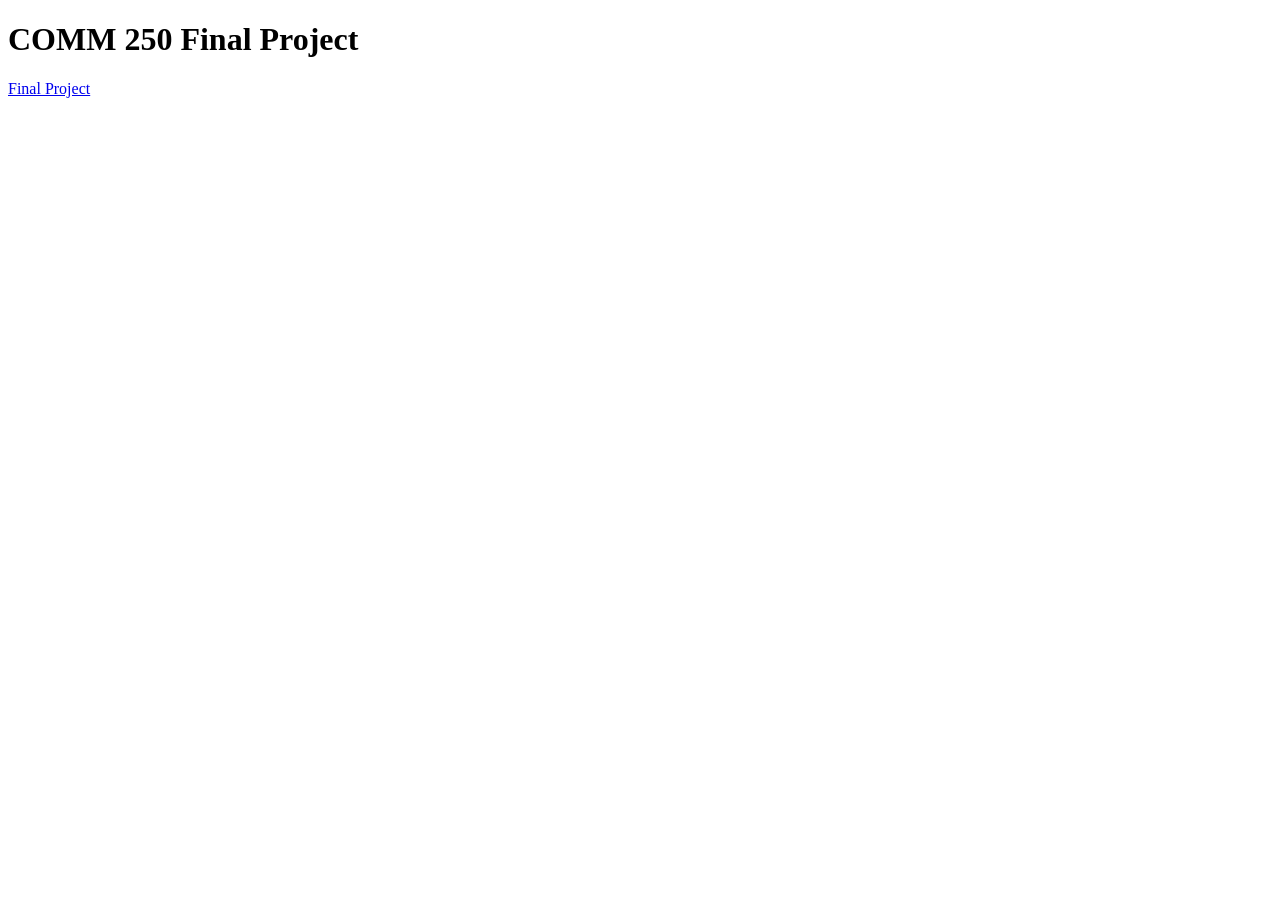
==== index.html @ 82ae711d "index changed" ====
<!DOCTYPE html>
<html lang="en">
<head>
    <meta charset="UTF-8">
    <meta name="viewport" content="width=device-width, initial-scale=1.0">
    <title>Home</title>
</head>
<body>
    <h1>COMM 250 Final Project</h1>
    <a href="comm250_final/grothwell_outlierMirrors/index.html">Final Project</a>
</body>
</html>
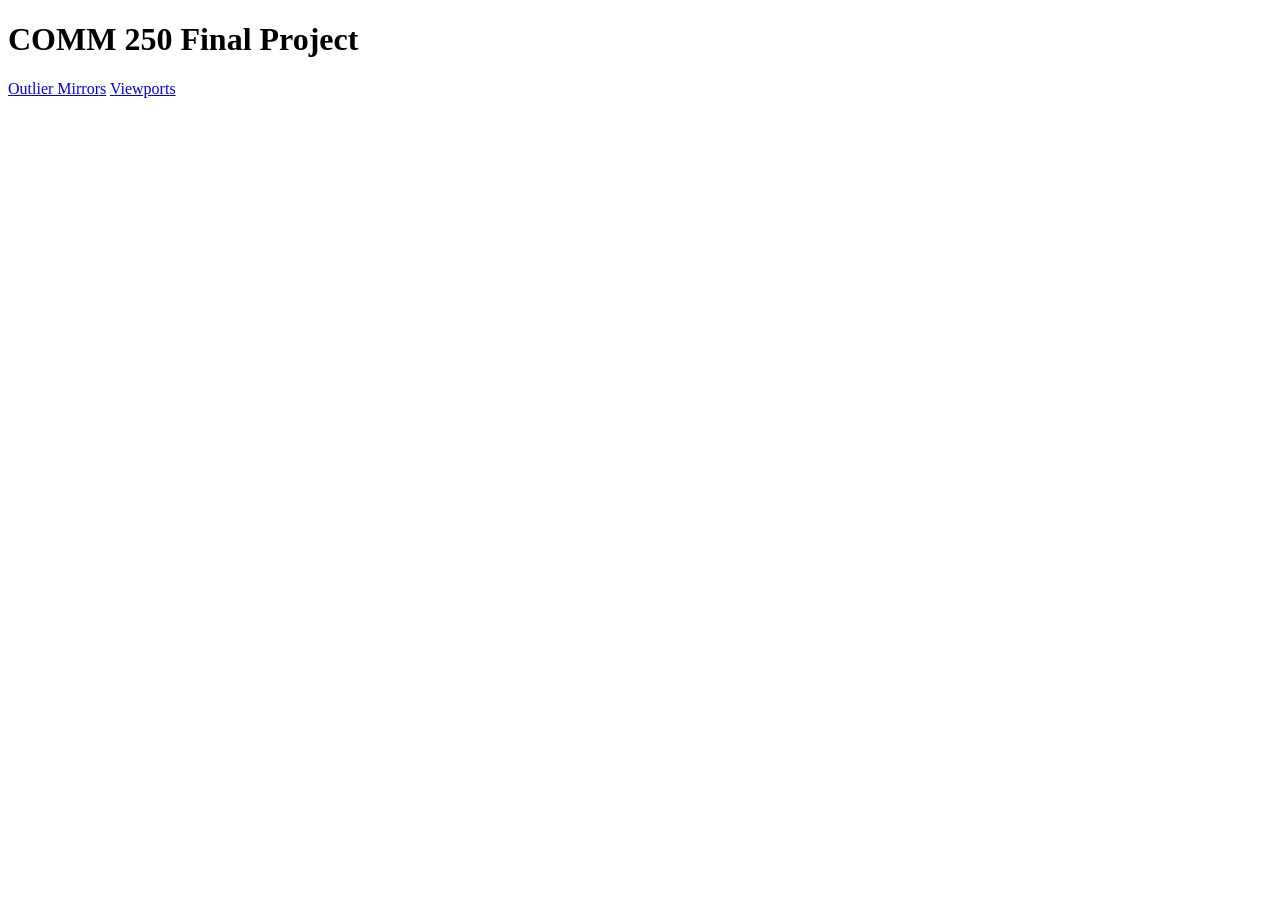
==== commit 899a08a1: "viewports properly linked to the portfolio!" ====
--- a/index.html
+++ b/index.html
@@ -7,6 +7,7 @@
 </head>
 <body>
     <h1>COMM 250 Final Project</h1>
-    <a href="comm250_final/grothwell_outlierMirrors/index.html">Final Project</a>
+    <a href="comm250_final/grothwell_outlierMirrors/index.html">Outlier Mirrors</a>
+    <a href="https://graace-ro.github.io/viewports/">Viewports</a>
 </body>
 </html>
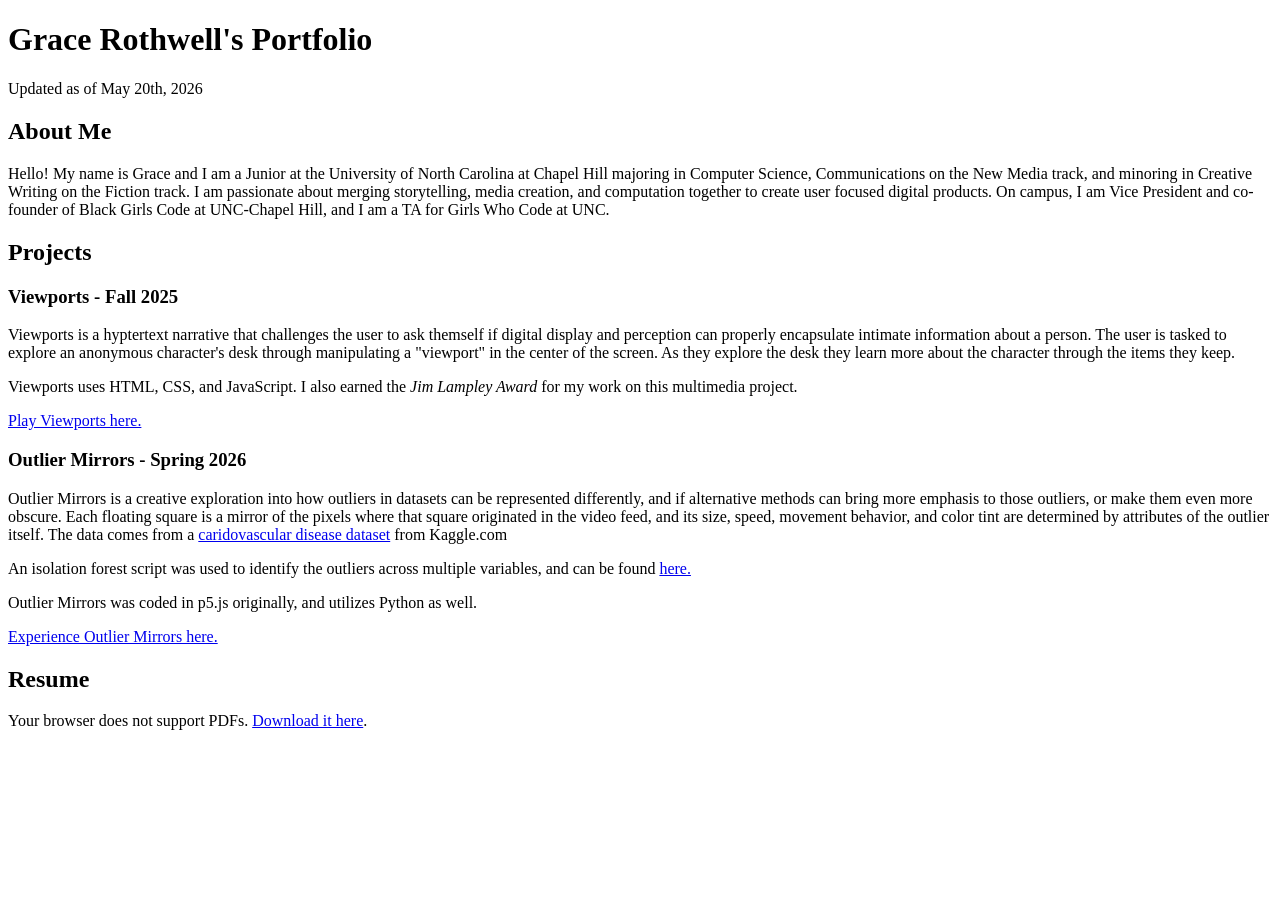
==== commit ffd07782: "portfolio html first pass complete" ====
--- a/index.html
+++ b/index.html
@@ -6,8 +6,45 @@
     <title>Home</title>
 </head>
 <body>
-    <h1>COMM 250 Final Project</h1>
-    <a href="comm250_final/grothwell_outlierMirrors/index.html">Outlier Mirrors</a>
-    <a href="https://graace-ro.github.io/viewports/">Viewports</a>
+    <head>
+        <div>
+            <h1>Grace Rothwell's Portfolio</h1>
+        </div>
+        <div>
+            <p>Updated as of May 20th, 2026</p>
+        </div>
+    </head>
+    <main>
+        <div>
+            <h2>About Me</h2>
+            <p>Hello! My name is Grace and I am a Junior at the University of North Carolina at Chapel Hill majoring in Computer Science, Communications on the New Media track, and minoring in Creative Writing on the Fiction track. I am passionate about merging storytelling, media creation, and computation together to create user focused digital products. On campus, I am Vice President and co-founder of Black Girls Code at UNC-Chapel Hill, and I am a TA for Girls Who Code at UNC.</p>
+        </div>
+        <div>
+            <h2>Projects</h2>
+            <div>
+                <h3>Viewports - Fall 2025</h3>
+                <p>Viewports is a hyptertext narrative that challenges the user to ask themself if digital display and perception can properly encapsulate intimate information about a person. The user is tasked to explore an anonymous character's desk through manipulating a "viewport" in the center of the screen. As they explore the desk they learn more about the character through the items they keep.</p>
+                <p>Viewports uses HTML, CSS, and JavaScript. I also earned the <i>Jim Lampley Award</i> for my work on this multimedia project.</p>
+                <a href="https://graace-ro.github.io/viewports/">Play Viewports here.</a>
+            </div>
+            <div>
+                <h3>Outlier Mirrors - Spring 2026</h3>
+                <p>Outlier Mirrors is a creative exploration into how outliers in datasets can be represented differently, and if alternative methods can bring more emphasis to those outliers, or make them even more obscure. Each floating square is a mirror of the pixels where that square originated in the video feed, and its size, speed, movement behavior, and color tint are determined by attributes of the outlier itself. The data comes from a <a href="https://www.kaggle.com/datasets/sulianova/cardiovascular-disease-dataset">caridovascular disease dataset</a> from Kaggle.com</p>
+                <p>An isolation forest script was used to identify the outliers across multiple variables, and can be found <a href="isolation_forest.html">here.</a></p>
+                <p>Outlier Mirrors was coded in p5.js originally, and utilizes Python as well.</p>
+                <a href="comm250_final/grothwell_outlierMirrors/index.html">Experience Outlier Mirrors here.</a>
+            </div>
+        </div>
+        <div>
+                <h2>Resume</h2>
+                <object data="assets/GrothwellResume_September.pdf" type="application/pdf" width="80%" height="300px">
+                    <p>Your browser does not support PDFs. <a href="file.pdf">Download it here</a>.</p>
+                </object>
+            </div>
+    </main>
+    <footer>
+
+    </footer>
+    
 </body>
 </html>
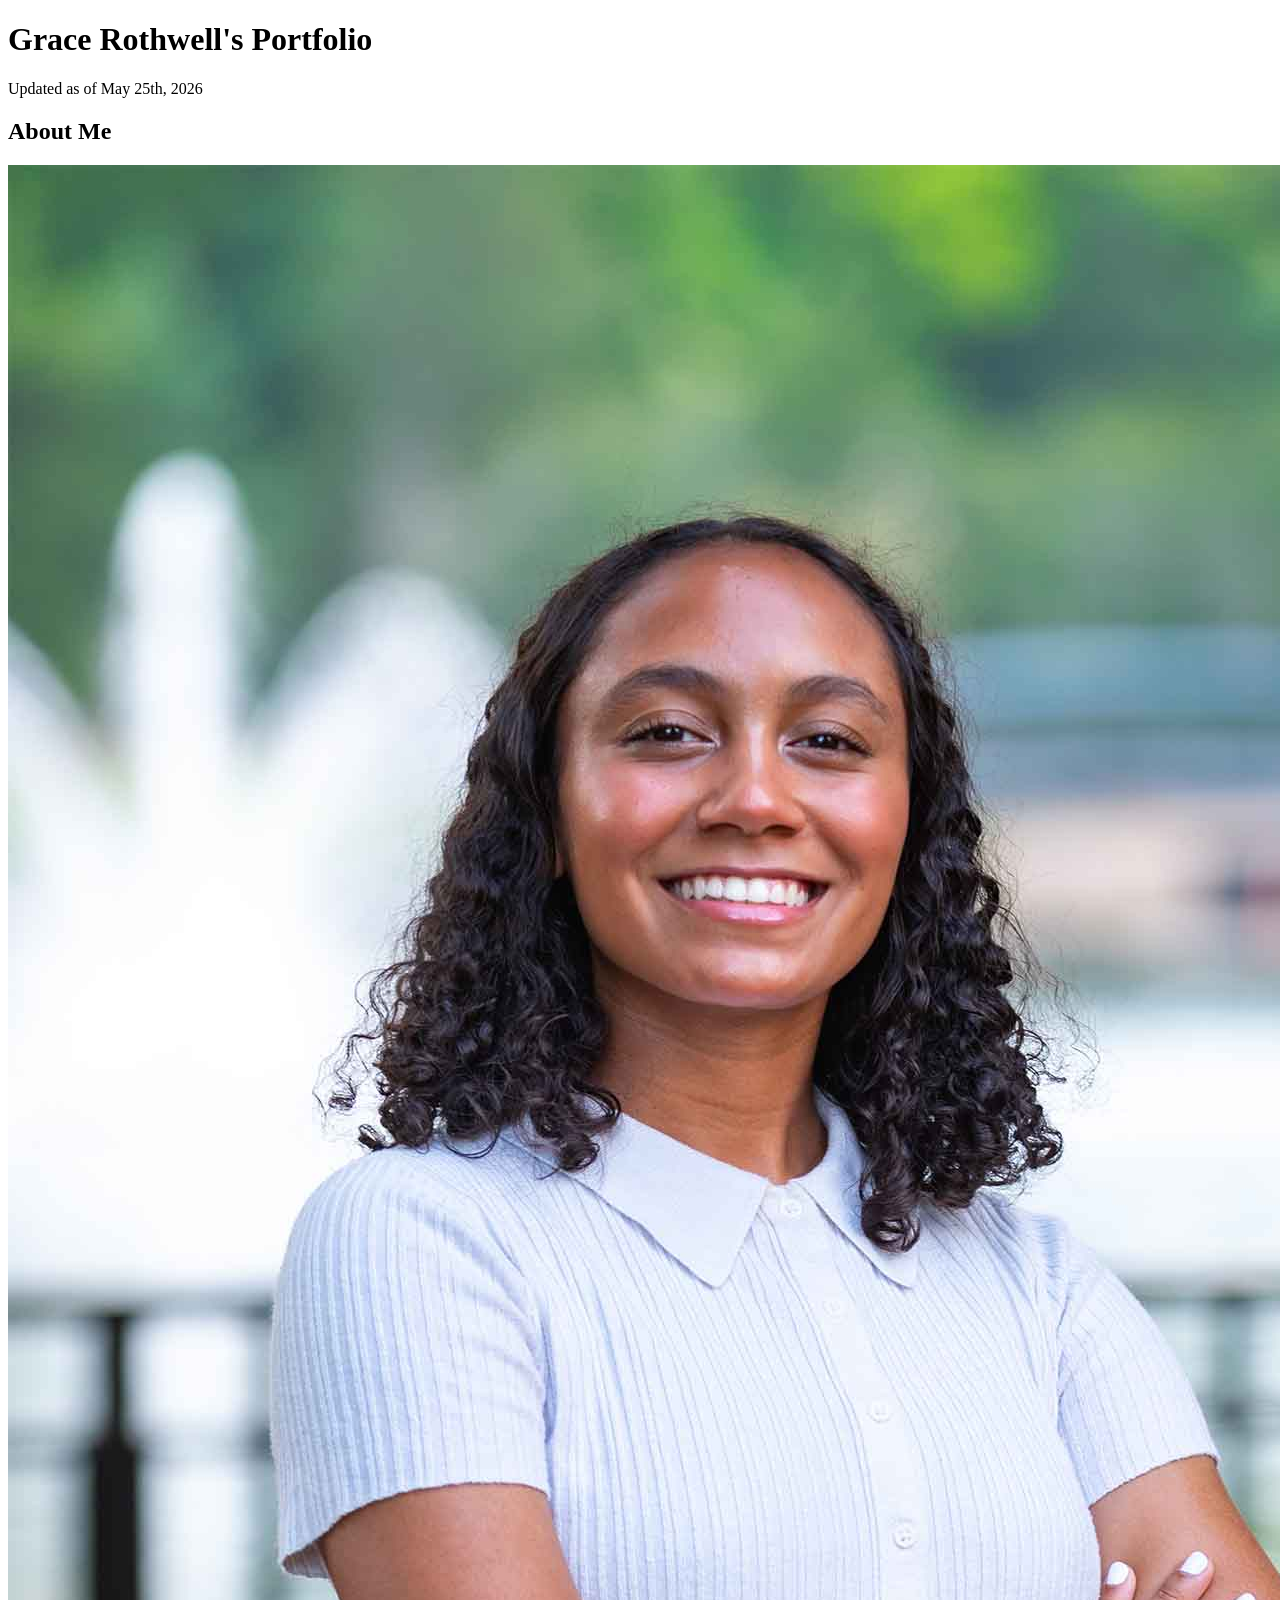
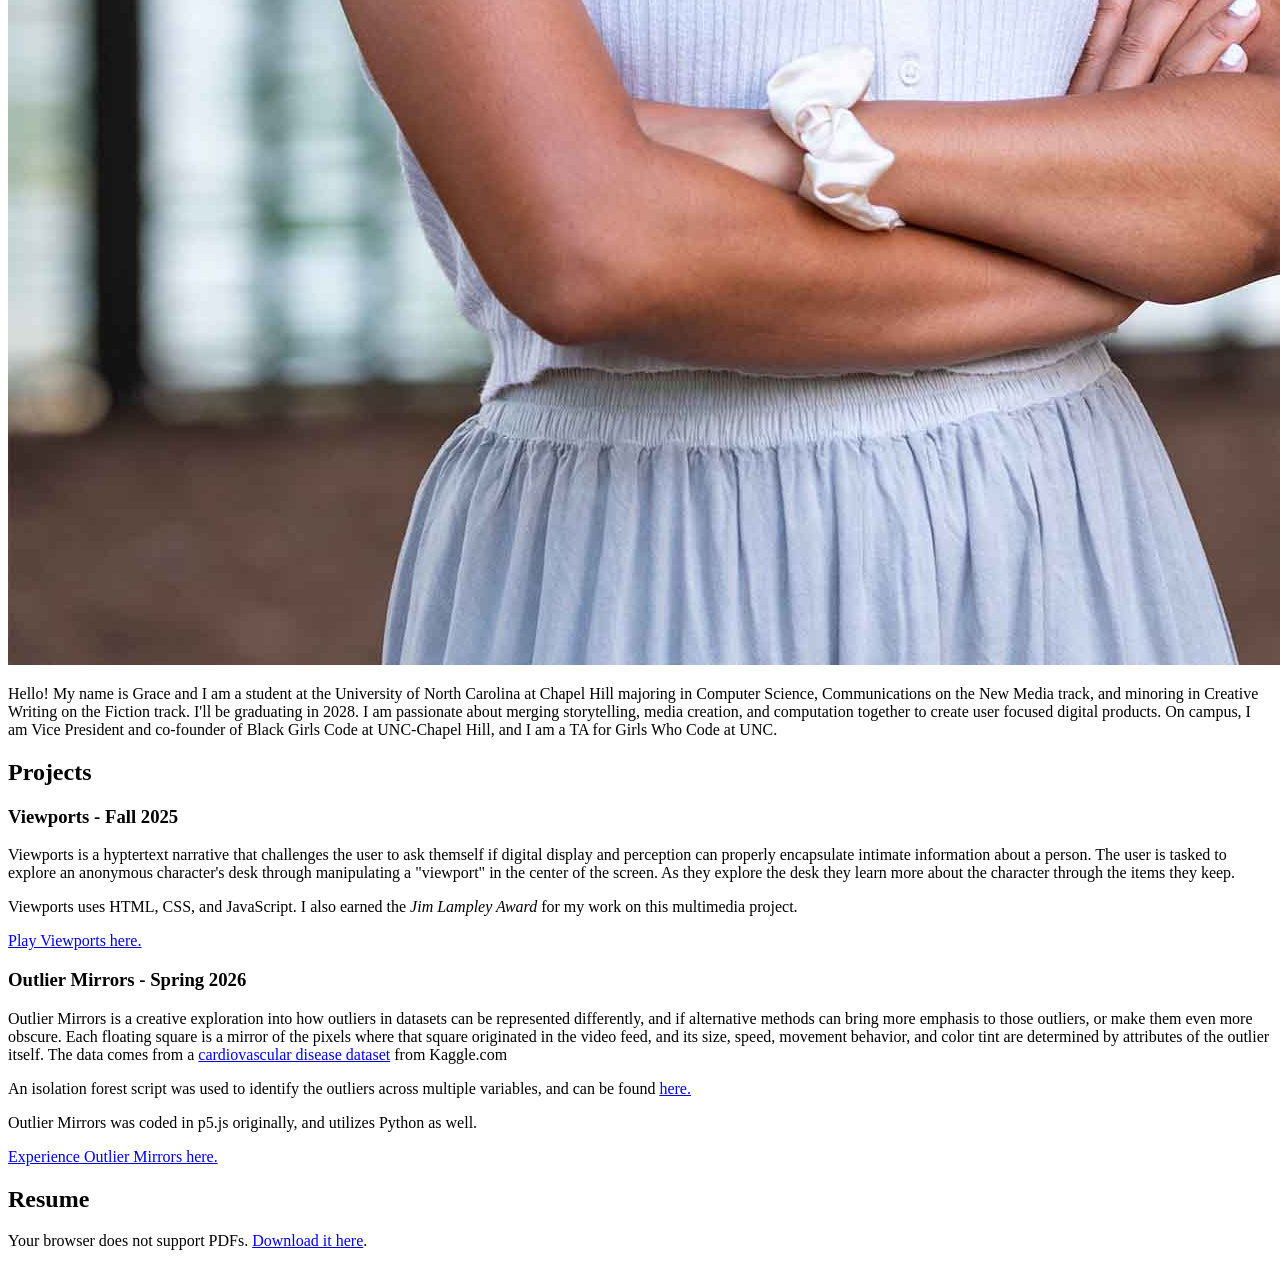
==== commit dea43e55: "classes and ids added" ====
--- a/index.html
+++ b/index.html
@@ -7,40 +7,41 @@
 </head>
 <body>
     <head>
-        <div>
-            <h1>Grace Rothwell's Portfolio</h1>
+        <div id="title-container">
+            <h1 id ="title">Grace Rothwell's Portfolio</h1>
         </div>
-        <div>
-            <p>Updated as of May 20th, 2026</p>
+        <div id="date-container">
+            <p id="date">Updated as of May 25th, 2026</p>
         </div>
     </head>
     <main>
-        <div>
-            <h2>About Me</h2>
-            <p>Hello! My name is Grace and I am a Junior at the University of North Carolina at Chapel Hill majoring in Computer Science, Communications on the New Media track, and minoring in Creative Writing on the Fiction track. I am passionate about merging storytelling, media creation, and computation together to create user focused digital products. On campus, I am Vice President and co-founder of Black Girls Code at UNC-Chapel Hill, and I am a TA for Girls Who Code at UNC.</p>
+        <div id="about-me-container">
+            <h2 id="about-me">About Me</h2>
+            <img src="assets/headshot.jpg" alt="Grace's headshot" id="headshot">
+            <p id="about-me-text">Hello! My name is Grace and I am a student at the University of North Carolina at Chapel Hill majoring in Computer Science, Communications on the New Media track, and minoring in Creative Writing on the Fiction track. I'll be graduating in 2028. I am passionate about merging storytelling, media creation, and computation together to create user focused digital products. On campus, I am Vice President and co-founder of Black Girls Code at UNC-Chapel Hill, and I am a TA for Girls Who Code at UNC.</p>
         </div>
-        <div>
-            <h2>Projects</h2>
-            <div>
-                <h3>Viewports - Fall 2025</h3>
-                <p>Viewports is a hyptertext narrative that challenges the user to ask themself if digital display and perception can properly encapsulate intimate information about a person. The user is tasked to explore an anonymous character's desk through manipulating a "viewport" in the center of the screen. As they explore the desk they learn more about the character through the items they keep.</p>
-                <p>Viewports uses HTML, CSS, and JavaScript. I also earned the <i>Jim Lampley Award</i> for my work on this multimedia project.</p>
-                <a href="https://graace-ro.github.io/viewports/">Play Viewports here.</a>
+        <div id="projects-container">
+            <h2 id="projects-title">Projects</h2>
+            <div class="proj" id="viewport-container">
+                <h3 class="proj-title" id="viewport-title">Viewports - Fall 2025</h3>
+                <p class="proj-text">Viewports is a hyptertext narrative that challenges the user to ask themself if digital display and perception can properly encapsulate intimate information about a person. The user is tasked to explore an anonymous character's desk through manipulating a "viewport" in the center of the screen. As they explore the desk they learn more about the character through the items they keep.</p>
+                <p class="proj-text">Viewports uses HTML, CSS, and JavaScript. I also earned the <i>Jim Lampley Award</i> for my work on this multimedia project.</p>
+                <a href="https://graace-ro.github.io/viewports/" class="link">Play Viewports here.</a>
             </div>
-            <div>
-                <h3>Outlier Mirrors - Spring 2026</h3>
-                <p>Outlier Mirrors is a creative exploration into how outliers in datasets can be represented differently, and if alternative methods can bring more emphasis to those outliers, or make them even more obscure. Each floating square is a mirror of the pixels where that square originated in the video feed, and its size, speed, movement behavior, and color tint are determined by attributes of the outlier itself. The data comes from a <a href="https://www.kaggle.com/datasets/sulianova/cardiovascular-disease-dataset">caridovascular disease dataset</a> from Kaggle.com</p>
-                <p>An isolation forest script was used to identify the outliers across multiple variables, and can be found <a href="isolation_forest.html">here.</a></p>
-                <p>Outlier Mirrors was coded in p5.js originally, and utilizes Python as well.</p>
-                <a href="comm250_final/grothwell_outlierMirrors/index.html">Experience Outlier Mirrors here.</a>
+            <div class="proj" id="outlier-container">
+                <h3 class="proj-title" id="outlier-title">Outlier Mirrors - Spring 2026</h3>
+                <p class="proj-text">Outlier Mirrors is a creative exploration into how outliers in datasets can be represented differently, and if alternative methods can bring more emphasis to those outliers, or make them even more obscure. Each floating square is a mirror of the pixels where that square originated in the video feed, and its size, speed, movement behavior, and color tint are determined by attributes of the outlier itself. The data comes from a <a href="https://www.kaggle.com/datasets/sulianova/cardiovascular-disease-dataset" class="link">cardiovascular disease dataset</a> from Kaggle.com</p>
+                <p class="proj-text">An isolation forest script was used to identify the outliers across multiple variables, and can be found <a href="isolation_forest.html" class="link">here.</a></p>
+                <p class="proj-text">Outlier Mirrors was coded in p5.js originally, and utilizes Python as well.</p>
+                <a href="comm250_final/grothwell_outlierMirrors/index.html" class="link">Experience Outlier Mirrors here.</a>
             </div>
         </div>
-        <div>
-                <h2>Resume</h2>
-                <object data="assets/GrothwellResume_September.pdf" type="application/pdf" width="80%" height="300px">
-                    <p>Your browser does not support PDFs. <a href="file.pdf">Download it here</a>.</p>
-                </object>
-            </div>
+        <div class="resume-container">
+            <h2 id="resume-title">Resume</h2>
+            <object data="assets/GrothwellResume_September.pdf" type="application/pdf" width="80%" height="300px" id="resume">
+                <p>Your browser does not support PDFs. <a href="file.pdf" class="link">Download it here</a>.</p>
+            </object>
+        </div>
     </main>
     <footer>
 
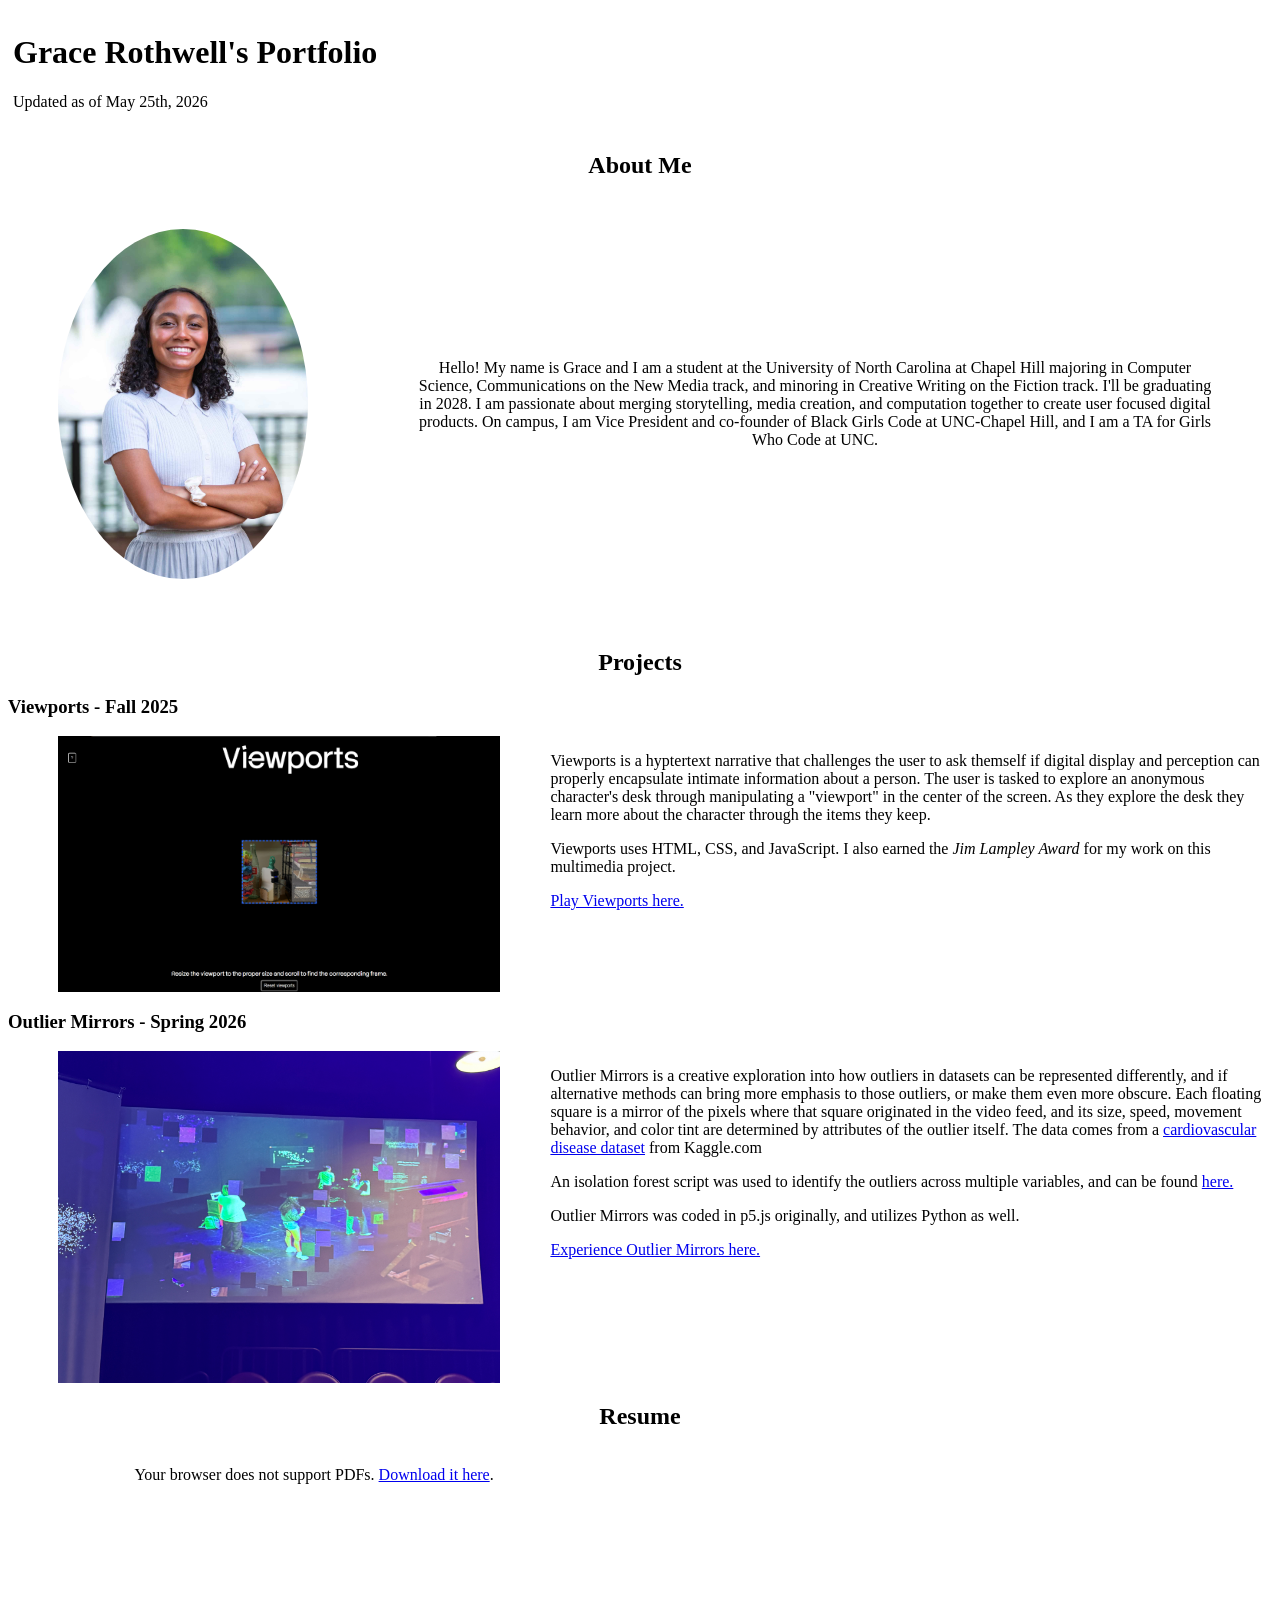
==== commit 982cd6ac: "basic layout styling done" ====
--- a/index.html
+++ b/index.html
@@ -3,37 +3,50 @@
 <head>
     <meta charset="UTF-8">
     <meta name="viewport" content="width=device-width, initial-scale=1.0">
+    <link rel="stylesheet" href="styles.css">
     <title>Home</title>
 </head>
 <body>
-    <head>
+    <header>
         <div id="title-container">
             <h1 id ="title">Grace Rothwell's Portfolio</h1>
         </div>
         <div id="date-container">
             <p id="date">Updated as of May 25th, 2026</p>
         </div>
-    </head>
+    </header>
     <main>
-        <div id="about-me-container">
-            <h2 id="about-me">About Me</h2>
-            <img src="assets/headshot.jpg" alt="Grace's headshot" id="headshot">
-            <p id="about-me-text">Hello! My name is Grace and I am a student at the University of North Carolina at Chapel Hill majoring in Computer Science, Communications on the New Media track, and minoring in Creative Writing on the Fiction track. I'll be graduating in 2028. I am passionate about merging storytelling, media creation, and computation together to create user focused digital products. On campus, I am Vice President and co-founder of Black Girls Code at UNC-Chapel Hill, and I am a TA for Girls Who Code at UNC.</p>
+        <div>
+            <h2 id="about-me-title">About Me</h2>
+            <div id="about-me-container">
+                <img src="assets/headshot.jpg" alt="Grace's headshot" id="headshot">
+                <p id="about-me-text">Hello! My name is Grace and I am a student at the University of North Carolina at Chapel Hill majoring in Computer Science, Communications on the New Media track, and minoring in Creative Writing on the Fiction track. I'll be graduating in 2028. I am passionate about merging storytelling, media creation, and computation together to create user focused digital products. On campus, I am Vice President and co-founder of Black Girls Code at UNC-Chapel Hill, and I am a TA for Girls Who Code at UNC.</p>
+            </div>
         </div>
         <div id="projects-container">
             <h2 id="projects-title">Projects</h2>
-            <div class="proj" id="viewport-container">
+            <div class="proj">
                 <h3 class="proj-title" id="viewport-title">Viewports - Fall 2025</h3>
-                <p class="proj-text">Viewports is a hyptertext narrative that challenges the user to ask themself if digital display and perception can properly encapsulate intimate information about a person. The user is tasked to explore an anonymous character's desk through manipulating a "viewport" in the center of the screen. As they explore the desk they learn more about the character through the items they keep.</p>
-                <p class="proj-text">Viewports uses HTML, CSS, and JavaScript. I also earned the <i>Jim Lampley Award</i> for my work on this multimedia project.</p>
-                <a href="https://graace-ro.github.io/viewports/" class="link">Play Viewports here.</a>
+                <div id="viewport-container">
+                    <img src="assets/viewports_screenshot.png" alt="A screenshot of the Viewports game" class="proj-screenshot">
+                    <div>
+                        <p class="proj-text">Viewports is a hyptertext narrative that challenges the user to ask themself if digital display and perception can properly encapsulate intimate information about a person. The user is tasked to explore an anonymous character's desk through manipulating a "viewport" in the center of the screen. As they explore the desk they learn more about the character through the items they keep.</p>
+                        <p class="proj-text">Viewports uses HTML, CSS, and JavaScript. I also earned the <i>Jim Lampley Award</i> for my work on this multimedia project.</p>
+                        <a href="https://graace-ro.github.io/viewports/" class="link">Play Viewports here.</a>
+                    </div>
+                </div>
             </div>
-            <div class="proj" id="outlier-container">
+            <div class="proj">
                 <h3 class="proj-title" id="outlier-title">Outlier Mirrors - Spring 2026</h3>
-                <p class="proj-text">Outlier Mirrors is a creative exploration into how outliers in datasets can be represented differently, and if alternative methods can bring more emphasis to those outliers, or make them even more obscure. Each floating square is a mirror of the pixels where that square originated in the video feed, and its size, speed, movement behavior, and color tint are determined by attributes of the outlier itself. The data comes from a <a href="https://www.kaggle.com/datasets/sulianova/cardiovascular-disease-dataset" class="link">cardiovascular disease dataset</a> from Kaggle.com</p>
-                <p class="proj-text">An isolation forest script was used to identify the outliers across multiple variables, and can be found <a href="isolation_forest.html" class="link">here.</a></p>
-                <p class="proj-text">Outlier Mirrors was coded in p5.js originally, and utilizes Python as well.</p>
-                <a href="comm250_final/grothwell_outlierMirrors/index.html" class="link">Experience Outlier Mirrors here.</a>
+                <div id="outlier-container">
+                    <img src="assets/IMG_5958.jpg" alt="A photo of Outlier Mirrors on display" class="proj-screenshot">
+                    <div>
+                        <p class="proj-text">Outlier Mirrors is a creative exploration into how outliers in datasets can be represented differently, and if alternative methods can bring more emphasis to those outliers, or make them even more obscure. Each floating square is a mirror of the pixels where that square originated in the video feed, and its size, speed, movement behavior, and color tint are determined by attributes of the outlier itself. The data comes from a <a href="https://www.kaggle.com/datasets/sulianova/cardiovascular-disease-dataset" class="link">cardiovascular disease dataset</a> from Kaggle.com</p>
+                        <p class="proj-text">An isolation forest script was used to identify the outliers across multiple variables, and can be found <a href="isolation_forest.html" class="link">here.</a></p>
+                        <p class="proj-text">Outlier Mirrors was coded in p5.js originally, and utilizes Python as well.</p>
+                        <a href="comm250_final/grothwell_outlierMirrors/index.html" class="link">Experience Outlier Mirrors here.</a>
+                    </div>
+                </div>
             </div>
         </div>
         <div class="resume-container">
--- a/styles.css
+++ b/styles.css
@@ -0,0 +1,61 @@
+*{
+    box-sizing: border-box;
+}
+
+header{
+    position: -webkit-sticky;
+    position: sticky;
+    top: 0;
+    width: 100%;
+    z-index: 1000;
+    background-color: white;
+    padding: 5px;
+}
+
+h2{
+    text-align: center;
+}
+
+#about-me-container{
+    display: flex;
+    flex-direction: row;
+    justify-content: center; /*this is the y axis*/
+    align-items: center; /*this is the x axis because we're in a row and that's the main axis*/
+}
+
+#about-me-title{
+    margin: 19.920px 0px 0px 0px;
+}
+
+#headshot{
+    border-radius: 50%;
+    height: 350px;
+    margin: 50px;
+}
+
+#about-me-text{
+    text-align: center;
+    margin: 10px;
+    padding: 50px;
+}
+
+.resume-container{
+    display: flex;
+    flex-direction: column;
+    align-items: center;
+}
+
+.proj-screenshot{
+    width: 35%;
+    margin: 0px 50px 0px 50px;
+}
+
+#viewport-container{
+    display: flex;
+    flex-direction: row;
+}
+
+#outlier-container{
+    display: flex;
+    flex-direction: row;
+}
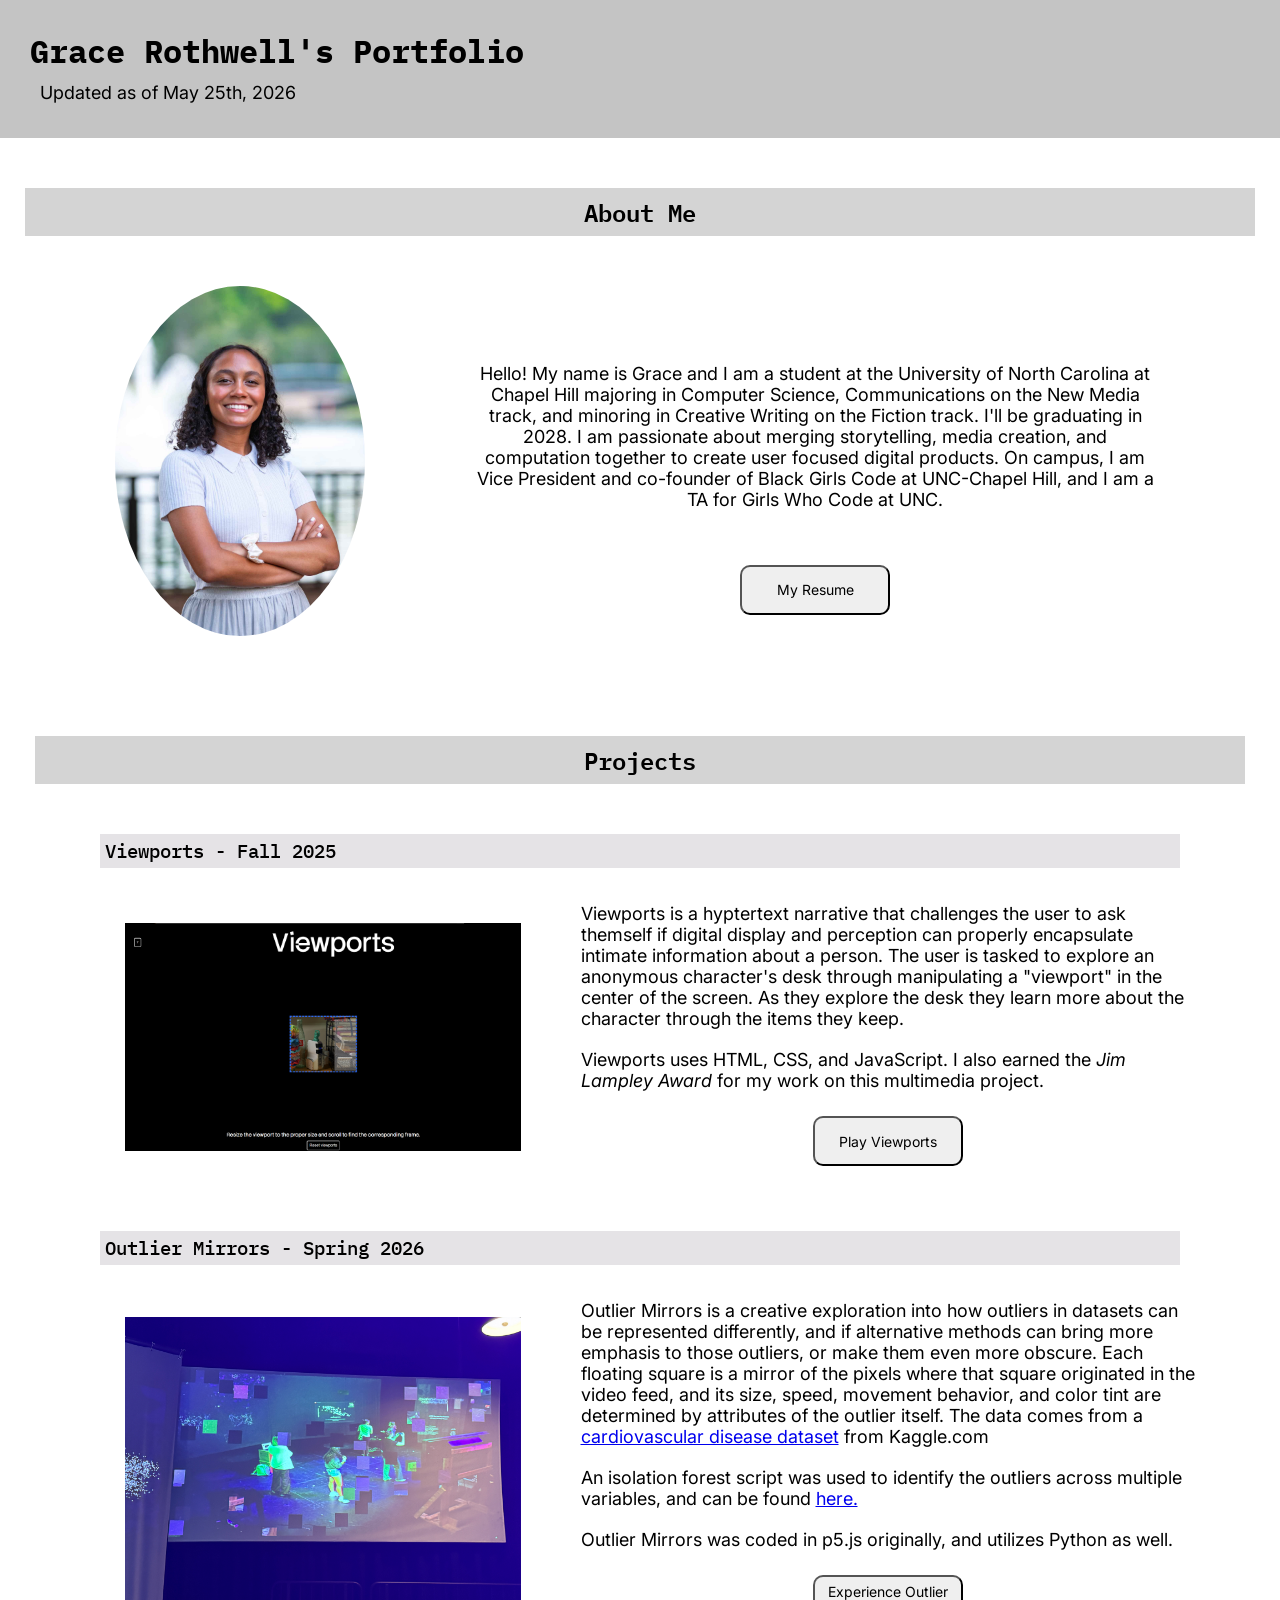
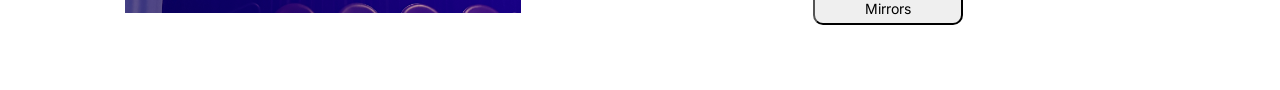
==== commit 461f6f94: "styling pass complete" ====
--- a/index.html
+++ b/index.html
@@ -4,6 +4,10 @@
     <meta charset="UTF-8">
     <meta name="viewport" content="width=device-width, initial-scale=1.0">
     <link rel="stylesheet" href="styles.css">
+    <link rel="preconnect" href="https://fonts.googleapis.com">
+    <link rel="preconnect" href="https://fonts.googleapis.com">
+    <link rel="preconnect" href="https://fonts.gstatic.com" crossorigin>
+    <link href="https://fonts.googleapis.com/css2?family=IBM+Plex+Mono:ital,wght@0,100;0,200;0,300;0,400;0,500;0,600;0,700;1,100;1,200;1,300;1,400;1,500;1,600;1,700&family=Inter:ital,opsz,wght@0,14..32,100..900;1,14..32,100..900&display=swap" rel="stylesheet">
     <title>Home</title>
 </head>
 <body>
@@ -16,23 +20,28 @@
         </div>
     </header>
     <main>
-        <div>
+        <div class="content-container">
             <h2 id="about-me-title">About Me</h2>
             <div id="about-me-container">
                 <img src="assets/headshot.jpg" alt="Grace's headshot" id="headshot">
-                <p id="about-me-text">Hello! My name is Grace and I am a student at the University of North Carolina at Chapel Hill majoring in Computer Science, Communications on the New Media track, and minoring in Creative Writing on the Fiction track. I'll be graduating in 2028. I am passionate about merging storytelling, media creation, and computation together to create user focused digital products. On campus, I am Vice President and co-founder of Black Girls Code at UNC-Chapel Hill, and I am a TA for Girls Who Code at UNC.</p>
+                <div id="about-me-text">
+                    <p id="about-me-description">Hello! My name is Grace and I am a student at the University of North Carolina at Chapel Hill majoring in Computer Science, Communications on the New Media track, and minoring in Creative Writing on the Fiction track. I'll be graduating in 2028. I am passionate about merging storytelling, media creation, and computation together to create user focused digital products. On campus, I am Vice President and co-founder of Black Girls Code at UNC-Chapel Hill, and I am a TA for Girls Who Code at UNC.</p>
+                    <button onclick="window.location.href='resume.html';" id="resume-button">My Resume</button>
+                </div>
+                
             </div>
+            
         </div>
-        <div id="projects-container">
+        <div class="content-container" id="projects-container">
             <h2 id="projects-title">Projects</h2>
             <div class="proj">
                 <h3 class="proj-title" id="viewport-title">Viewports - Fall 2025</h3>
                 <div id="viewport-container">
                     <img src="assets/viewports_screenshot.png" alt="A screenshot of the Viewports game" class="proj-screenshot">
-                    <div>
-                        <p class="proj-text">Viewports is a hyptertext narrative that challenges the user to ask themself if digital display and perception can properly encapsulate intimate information about a person. The user is tasked to explore an anonymous character's desk through manipulating a "viewport" in the center of the screen. As they explore the desk they learn more about the character through the items they keep.</p>
-                        <p class="proj-text">Viewports uses HTML, CSS, and JavaScript. I also earned the <i>Jim Lampley Award</i> for my work on this multimedia project.</p>
-                        <a href="https://graace-ro.github.io/viewports/" class="link">Play Viewports here.</a>
+                    <div class="proj-text">
+                        <p class="proj-description">Viewports is a hyptertext narrative that challenges the user to ask themself if digital display and perception can properly encapsulate intimate information about a person. The user is tasked to explore an anonymous character's desk through manipulating a "viewport" in the center of the screen. As they explore the desk they learn more about the character through the items they keep.</p>
+                        <p class="proj-description">Viewports uses HTML, CSS, and JavaScript. I also earned the <i>Jim Lampley Award</i> for my work on this multimedia project.</p>
+                        <button class="proj-button" onclick="window.location.href='https://graace-ro.github.io/viewports/';">Play Viewports</button>
                     </div>
                 </div>
             </div>
@@ -40,20 +49,14 @@
                 <h3 class="proj-title" id="outlier-title">Outlier Mirrors - Spring 2026</h3>
                 <div id="outlier-container">
                     <img src="assets/IMG_5958.jpg" alt="A photo of Outlier Mirrors on display" class="proj-screenshot">
-                    <div>
-                        <p class="proj-text">Outlier Mirrors is a creative exploration into how outliers in datasets can be represented differently, and if alternative methods can bring more emphasis to those outliers, or make them even more obscure. Each floating square is a mirror of the pixels where that square originated in the video feed, and its size, speed, movement behavior, and color tint are determined by attributes of the outlier itself. The data comes from a <a href="https://www.kaggle.com/datasets/sulianova/cardiovascular-disease-dataset" class="link">cardiovascular disease dataset</a> from Kaggle.com</p>
-                        <p class="proj-text">An isolation forest script was used to identify the outliers across multiple variables, and can be found <a href="isolation_forest.html" class="link">here.</a></p>
-                        <p class="proj-text">Outlier Mirrors was coded in p5.js originally, and utilizes Python as well.</p>
-                        <a href="comm250_final/grothwell_outlierMirrors/index.html" class="link">Experience Outlier Mirrors here.</a>
+                    <div class="proj-text">
+                        <p class="proj-description">Outlier Mirrors is a creative exploration into how outliers in datasets can be represented differently, and if alternative methods can bring more emphasis to those outliers, or make them even more obscure. Each floating square is a mirror of the pixels where that square originated in the video feed, and its size, speed, movement behavior, and color tint are determined by attributes of the outlier itself. The data comes from a <a href="https://www.kaggle.com/datasets/sulianova/cardiovascular-disease-dataset" class="link">cardiovascular disease dataset</a> from Kaggle.com</p>
+                        <p class="proj-description">An isolation forest script was used to identify the outliers across multiple variables, and can be found <a href="isolation_forest.html" class="link">here.</a></p>
+                        <p class="proj-description">Outlier Mirrors was coded in p5.js originally, and utilizes Python as well.</p>
+                        <button class="proj-button" onclick="window.location.href='comm250_final/grothwell_outlierMirrors/index.html';">Experience Outlier Mirrors</button>
                     </div>
                 </div>
             </div>
-        </div>
-        <div class="resume-container">
-            <h2 id="resume-title">Resume</h2>
-            <object data="assets/GrothwellResume_September.pdf" type="application/pdf" width="80%" height="300px" id="resume">
-                <p>Your browser does not support PDFs. <a href="file.pdf" class="link">Download it here</a>.</p>
-            </object>
         </div>
     </main>
     <footer>
--- a/styles.css
+++ b/styles.css
@@ -1,5 +1,35 @@
 *{
+    margin: 0;
+    padding: 0;
     box-sizing: border-box;
+}
+
+h1{
+    font-family: 'IBM Plex Mono', monospace;
+    font-weight: 800;
+}
+
+h2{
+    font-family: 'IBM Plex Mono', monospace;
+    font-weight: 600;
+    text-align: center;
+    margin: 10px;
+    padding: 5px;
+    background-color: #d4d4d4;
+}
+
+h3{
+    font-family: 'IBM Plex Mono', monospace;
+    font-weight: 500;
+    margin: 25px;
+    padding: 5px;
+    background-color: #e5e3e6;
+}
+
+p{
+    font-family: 'Inter', sans-serif;
+    margin: 10px;
+    font-size: 18px;
 }
 
 header{
@@ -9,11 +39,34 @@
     width: 100%;
     z-index: 1000;
     background-color: white;
-    padding: 5px;
+    padding: 25px;
+    background-color: #c4c4c4;
 }
 
-h2{
-    text-align: center;
+button{
+    font-family: 'Inter', sans-serif;
+    font-size: 14px;
+    width: 150px;
+    height: 50px;
+    border-radius: 10px;
+}
+
+#title-container{
+    margin: 5px;
+}
+
+#date-container{
+    margin: 5px;
+}
+
+.content-container{
+    margin: 50px 25px 50px 25px;
+}
+
+
+
+.proj-link{
+    font-size: 20px;
 }
 
 #about-me-container{
@@ -33,16 +86,21 @@
     margin: 50px;
 }
 
-#about-me-text{
+#about-me-description{
     text-align: center;
-    margin: 10px;
+    margin: 5px;
     padding: 50px;
 }
 
-.resume-container{
+#about-me-text{
     display: flex;
     flex-direction: column;
     align-items: center;
+    width: 800px;
+}
+
+.proj{
+    margin: 50px;
 }
 
 .proj-screenshot{
@@ -50,12 +108,55 @@
     margin: 0px 50px 0px 50px;
 }
 
+.proj-button{
+    width: 150px;
+    height: 50px;
+    margin: 5px;
+}
+
 #viewport-container{
     display: flex;
     flex-direction: row;
+    align-items: center;;
 }
+
+
 
 #outlier-container{
     display: flex;
     flex-direction: row;
+    align-items: center;
+}
+
+.proj-text{
+    display: flex;
+    flex-direction: column;
+    align-items: center;
+}
+
+.proj-link{
+    text-align: center;
+}
+
+.proj-description{
+    align-self: flex-start; /*aligns the p tag to the very beginning of the container's cross axis. so because the p tags are in a column flex box, the cross axis is the x axis, and thus the text stays aligned to the "start" of that which would be the left*/
+}
+
+.proj-button{
+    margin: 15px;
+}
+
+/*resume.html*/
+
+#resume{
+    align-self: center;
+    height: 95vh;
+    width: 100vw;
+}
+
+#resume-footer{
+    height: 5vh;
+    display: flex;
+    align-items: center;
+    justify-content: center;
 }
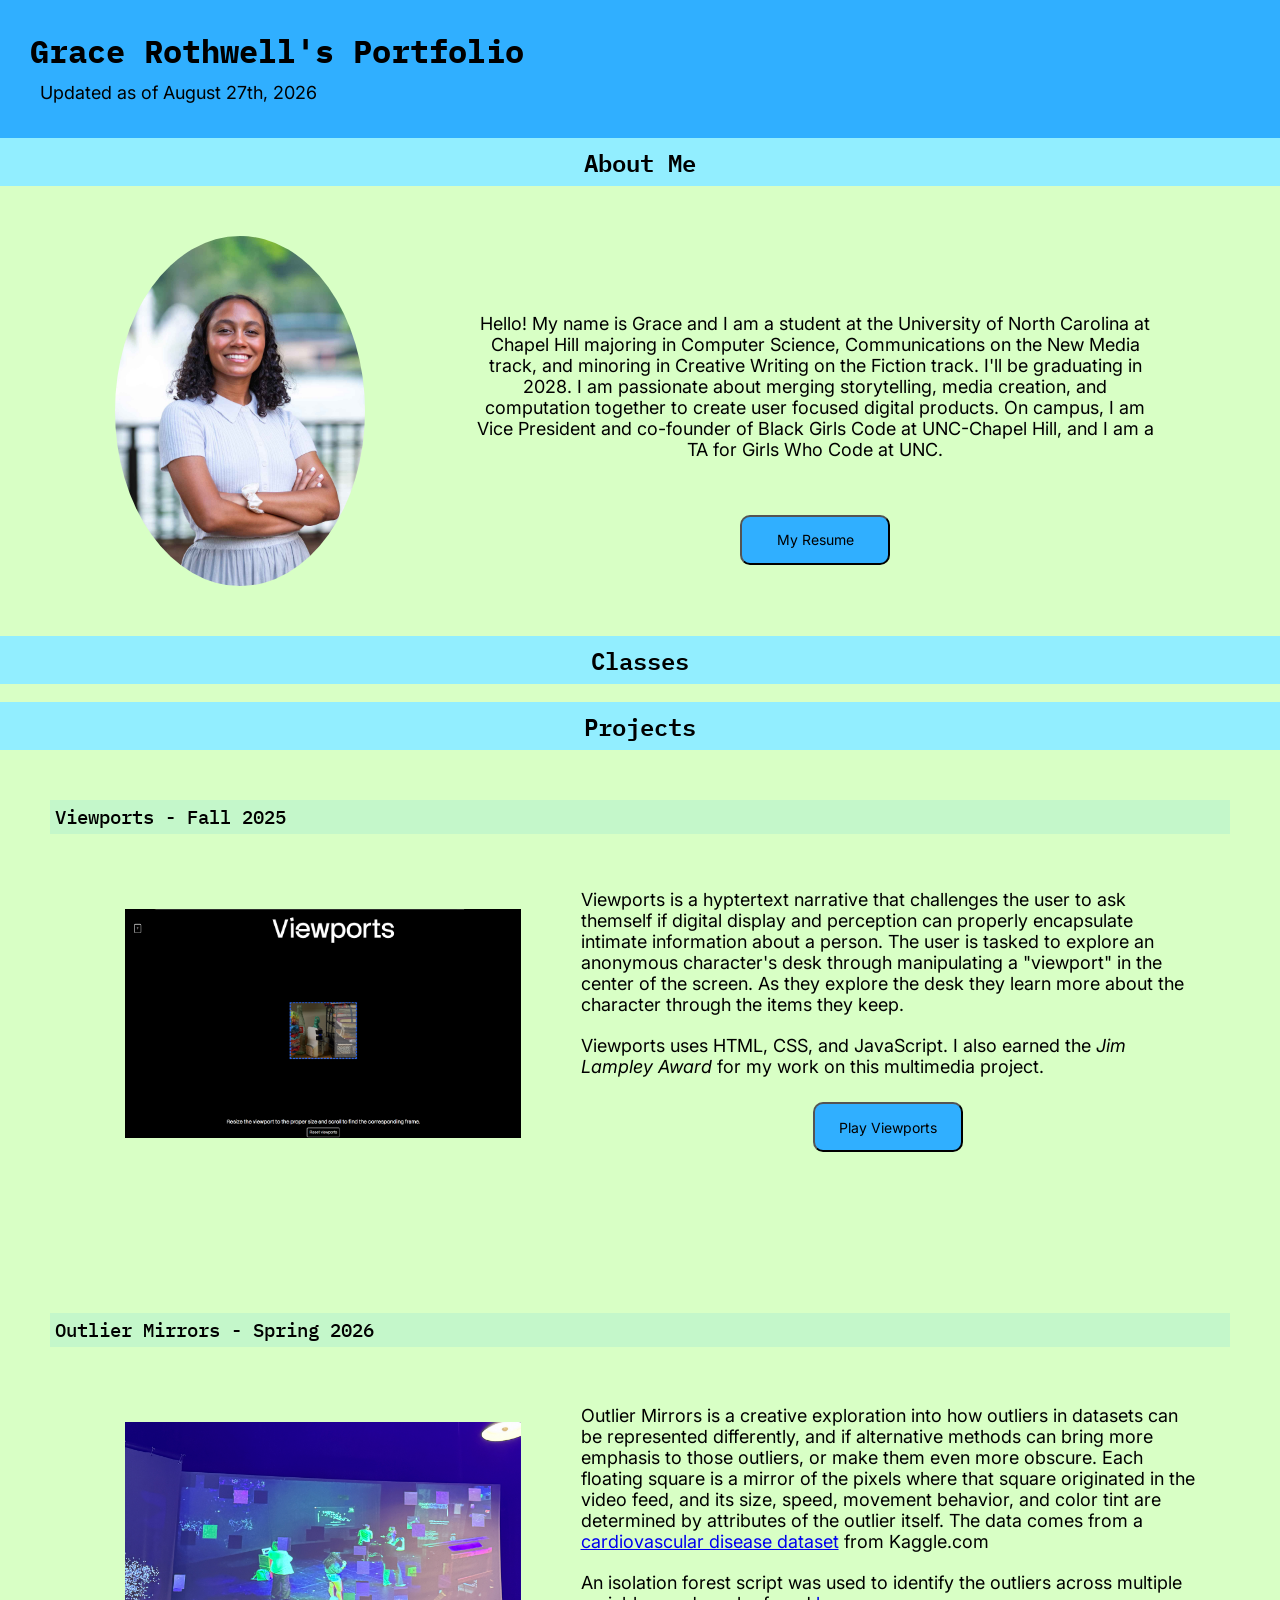
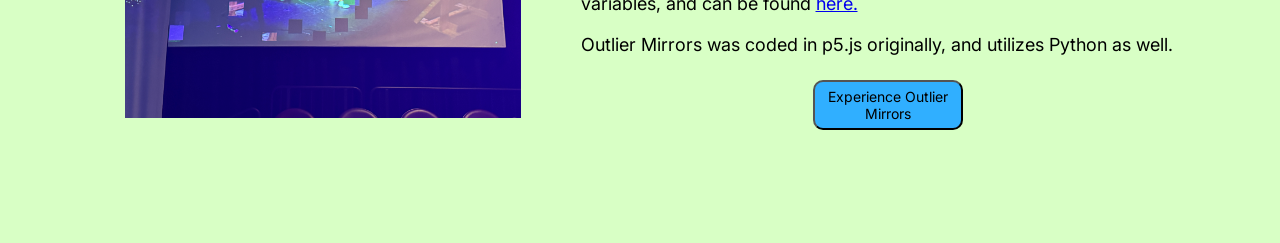
==== commit f7176b30: "updates to baseline portfolio. ready for a01 changes" ====
--- a/index.html
+++ b/index.html
@@ -16,12 +16,12 @@
             <h1 id ="title">Grace Rothwell's Portfolio</h1>
         </div>
         <div id="date-container">
-            <p id="date">Updated as of May 25th, 2026</p>
+            <p id="date">Updated as of August 27th, 2026</p>
         </div>
     </header>
     <main>
+        <h2>About Me</h2>
         <div class="content-container">
-            <h2 id="about-me-title">About Me</h2>
             <div id="about-me-container">
                 <img src="assets/headshot.jpg" alt="Grace's headshot" id="headshot">
                 <div id="about-me-text">
@@ -30,13 +30,18 @@
                 </div>
                 
             </div>
-            
         </div>
-        <div class="content-container" id="projects-container">
-            <h2 id="projects-title">Projects</h2>
+        <h2>Classes</h2>
+        <div class="content-container">
+            <ol>
+                <li></li>
+            </ol>
+        </div>
+        <h2>Projects</h2>
+        <div class="content-container">
             <div class="proj">
                 <h3 class="proj-title" id="viewport-title">Viewports - Fall 2025</h3>
-                <div id="viewport-container">
+                <div class="proj-info-container">
                     <img src="assets/viewports_screenshot.png" alt="A screenshot of the Viewports game" class="proj-screenshot">
                     <div class="proj-text">
                         <p class="proj-description">Viewports is a hyptertext narrative that challenges the user to ask themself if digital display and perception can properly encapsulate intimate information about a person. The user is tasked to explore an anonymous character's desk through manipulating a "viewport" in the center of the screen. As they explore the desk they learn more about the character through the items they keep.</p>
@@ -47,7 +52,7 @@
             </div>
             <div class="proj">
                 <h3 class="proj-title" id="outlier-title">Outlier Mirrors - Spring 2026</h3>
-                <div id="outlier-container">
+                <div class="proj-info-container">
                     <img src="assets/IMG_5958.jpg" alt="A photo of Outlier Mirrors on display" class="proj-screenshot">
                     <div class="proj-text">
                         <p class="proj-description">Outlier Mirrors is a creative exploration into how outliers in datasets can be represented differently, and if alternative methods can bring more emphasis to those outliers, or make them even more obscure. Each floating square is a mirror of the pixels where that square originated in the video feed, and its size, speed, movement behavior, and color tint are determined by attributes of the outlier itself. The data comes from a <a href="https://www.kaggle.com/datasets/sulianova/cardiovascular-disease-dataset" class="link">cardiovascular disease dataset</a> from Kaggle.com</p>
@@ -59,9 +64,5 @@
             </div>
         </div>
     </main>
-    <footer>
-
-    </footer>
-    
 </body>
 </html>
--- a/styles.css
+++ b/styles.css
@@ -1,6 +1,7 @@
+/*Color Pallette: https://colorhunt.co/palette/30afff92eeffd8ffc5c4f7ca*/
 *{
-    margin: 0;
-    padding: 0;
+    margin: 0px;
+    padding: 0px;
     box-sizing: border-box;
 }
 
@@ -13,17 +14,15 @@
     font-family: 'IBM Plex Mono', monospace;
     font-weight: 600;
     text-align: center;
-    margin: 10px;
     padding: 5px;
-    background-color: #d4d4d4;
+    background-color: #92EEFF;
 }
 
 h3{
     font-family: 'IBM Plex Mono', monospace;
     font-weight: 500;
-    margin: 25px;
     padding: 5px;
-    background-color: #e5e3e6;
+    background-color: #C4F7CA;
 }
 
 p{
@@ -38,9 +37,8 @@
     top: 0;
     width: 100%;
     z-index: 1000;
-    background-color: white;
     padding: 25px;
-    background-color: #c4c4c4;
+    background-color: #30AFFF;
 }
 
 button{
@@ -49,6 +47,7 @@
     width: 150px;
     height: 50px;
     border-radius: 10px;
+    background-color: #30AFFF;
 }
 
 #title-container{
@@ -60,7 +59,7 @@
 }
 
 .content-container{
-    margin: 50px 25px 50px 25px;
+    background-color: #D8FFC5;
 }
 
 
@@ -76,15 +75,11 @@
     align-items: center; /*this is the x axis because we're in a row and that's the main axis*/
 }
 
-#about-me-title{
-    margin: 19.920px 0px 0px 0px;
-}
-
 #headshot{
     border-radius: 50%;
     height: 350px;
     margin: 50px;
-}
+} 
 
 #about-me-description{
     text-align: center;
@@ -100,12 +95,12 @@
 }
 
 .proj{
-    margin: 50px;
+    padding: 50px;
 }
 
 .proj-screenshot{
     width: 35%;
-    margin: 0px 50px 0px 50px;
+    margin: 50px;
 }
 
 .proj-button{
@@ -114,19 +109,13 @@
     margin: 5px;
 }
 
-#viewport-container{
-    display: flex;
-    flex-direction: row;
-    align-items: center;;
-}
-
-
-
-#outlier-container{
+.proj-info-container{
     display: flex;
     flex-direction: row;
     align-items: center;
+    margin: 25px;
 }
+
 
 .proj-text{
     display: flex;
@@ -154,9 +143,13 @@
     width: 100vw;
 }
 
-#resume-footer{
+#resume-header{
     height: 5vh;
     display: flex;
     align-items: center;
     justify-content: center;
+}
+
+#home-button{
+    background-color: #92EEFF;
 }
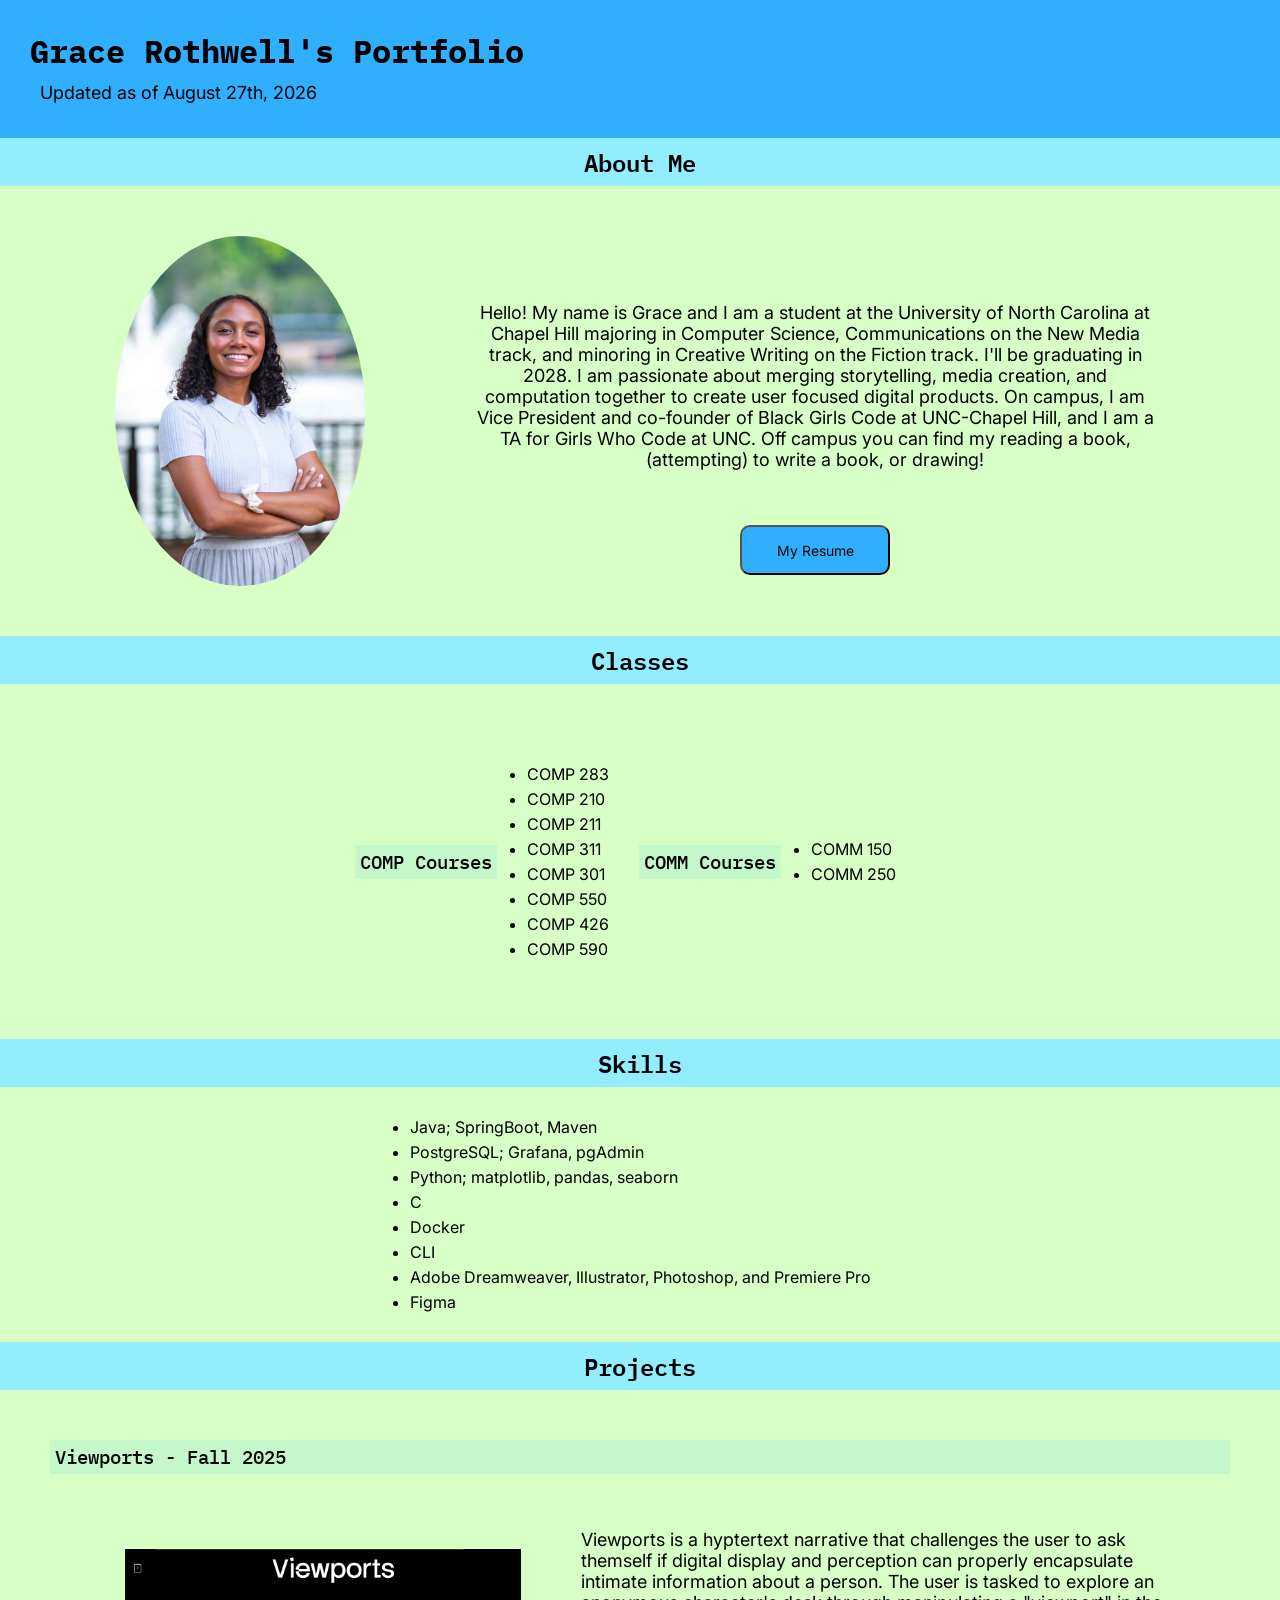
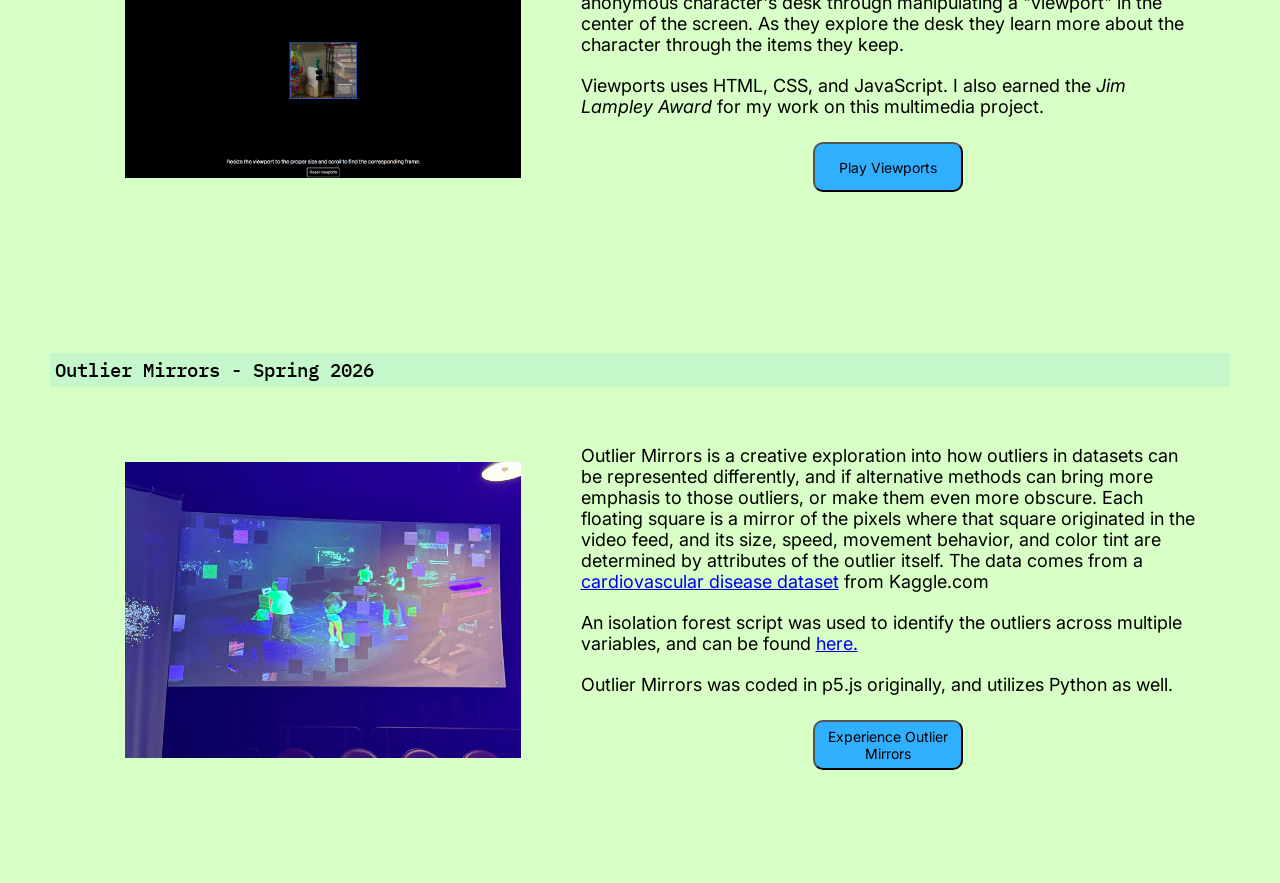
==== commit 4ae7abd9: "changes for a01 complete" ====
--- a/index.html
+++ b/index.html
@@ -23,19 +23,46 @@
         <h2>About Me</h2>
         <div class="content-container">
             <div id="about-me-container">
+                <div id="background-circle"></div>
                 <img src="assets/headshot.jpg" alt="Grace's headshot" id="headshot">
                 <div id="about-me-text">
-                    <p id="about-me-description">Hello! My name is Grace and I am a student at the University of North Carolina at Chapel Hill majoring in Computer Science, Communications on the New Media track, and minoring in Creative Writing on the Fiction track. I'll be graduating in 2028. I am passionate about merging storytelling, media creation, and computation together to create user focused digital products. On campus, I am Vice President and co-founder of Black Girls Code at UNC-Chapel Hill, and I am a TA for Girls Who Code at UNC.</p>
+                    <p id="about-me-description">Hello! My name is Grace and I am a student at the University of North Carolina at Chapel Hill majoring in Computer Science, Communications on the New Media track, and minoring in Creative Writing on the Fiction track. I'll be graduating in 2028. I am passionate about merging storytelling, media creation, and computation together to create user focused digital products. On campus, I am Vice President and co-founder of Black Girls Code at UNC-Chapel Hill, and I am a TA for Girls Who Code at UNC. Off campus you can find my reading a book, (attempting) to write a book, or drawing!</p>
                     <button onclick="window.location.href='resume.html';" id="resume-button">My Resume</button>
                 </div>
                 
             </div>
         </div>
         <h2>Classes</h2>
-        <div class="content-container">
-            <ol>
-                <li></li>
-            </ol>
+        <div class="content-container" id="class-container">
+            <h3>COMP Courses</h3>
+            <ul>
+                <li>COMP 283</li>
+                <li>COMP 210</li>
+                <li>COMP 211</li>
+                <li>COMP 311</li>
+                <li>COMP 301</li>
+                <li>COMP 550</li>
+                <li>COMP 426</li>
+                <li>COMP 590</li>
+            </ul>
+            <h3>COMM Courses</h3>
+            <ul>
+                <li>COMM 150</li>
+                <li>COMM 250</li>
+            </ul>
+        </div>
+        <h2>Skills</h3>
+        <div class="content-container" id="skill-container">
+            <ul>
+                <li>Java; SpringBoot, Maven</li>
+                <li>PostgreSQL; Grafana, pgAdmin</li>
+                <li>Python; matplotlib, pandas, seaborn</li>
+                <li>C</li>
+                <li>Docker</li>
+                <li>CLI</li>
+                <li>Adobe Dreamweaver, Illustrator, Photoshop, and Premiere Pro</li>
+                <li>Figma</li>
+            </ul>
         </div>
         <h2>Projects</h2>
         <div class="content-container">
--- a/styles.css
+++ b/styles.css
@@ -48,6 +48,15 @@
     height: 50px;
     border-radius: 10px;
     background-color: #30AFFF;
+}
+
+li{
+    font-family: 'Inter', sans-serif;
+    margin: 5px;
+}
+
+ul{
+    padding: 25px;
 }
 
 #title-container{
@@ -152,4 +161,22 @@
 
 #home-button{
     background-color: #92EEFF;
-}+}
+
+
+
+#class-container{
+    padding: 50px;
+    display: flex;
+    flex-direction: row;
+    align-items: center;
+    justify-content: center;
+}
+
+
+
+#skill-container{
+    display: flex;
+    flex-direction: column;
+    align-items: center;
+}
